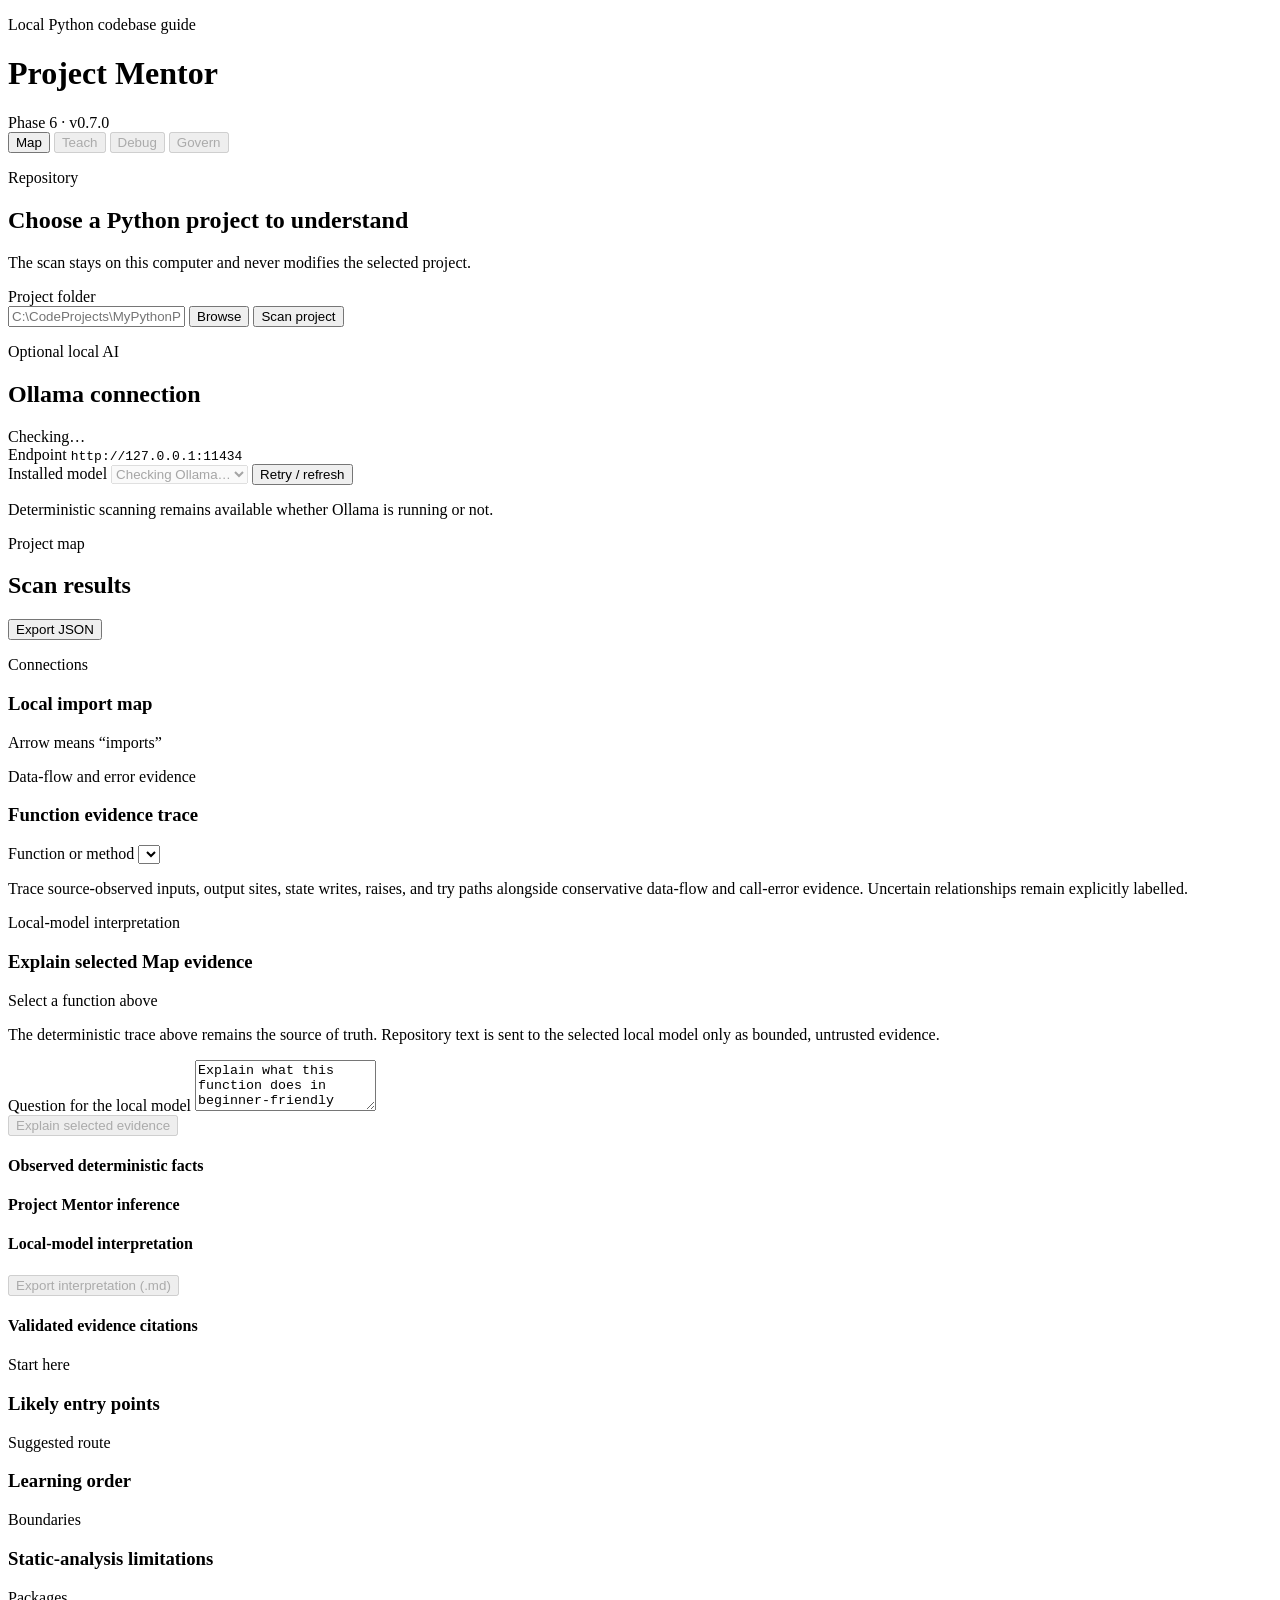
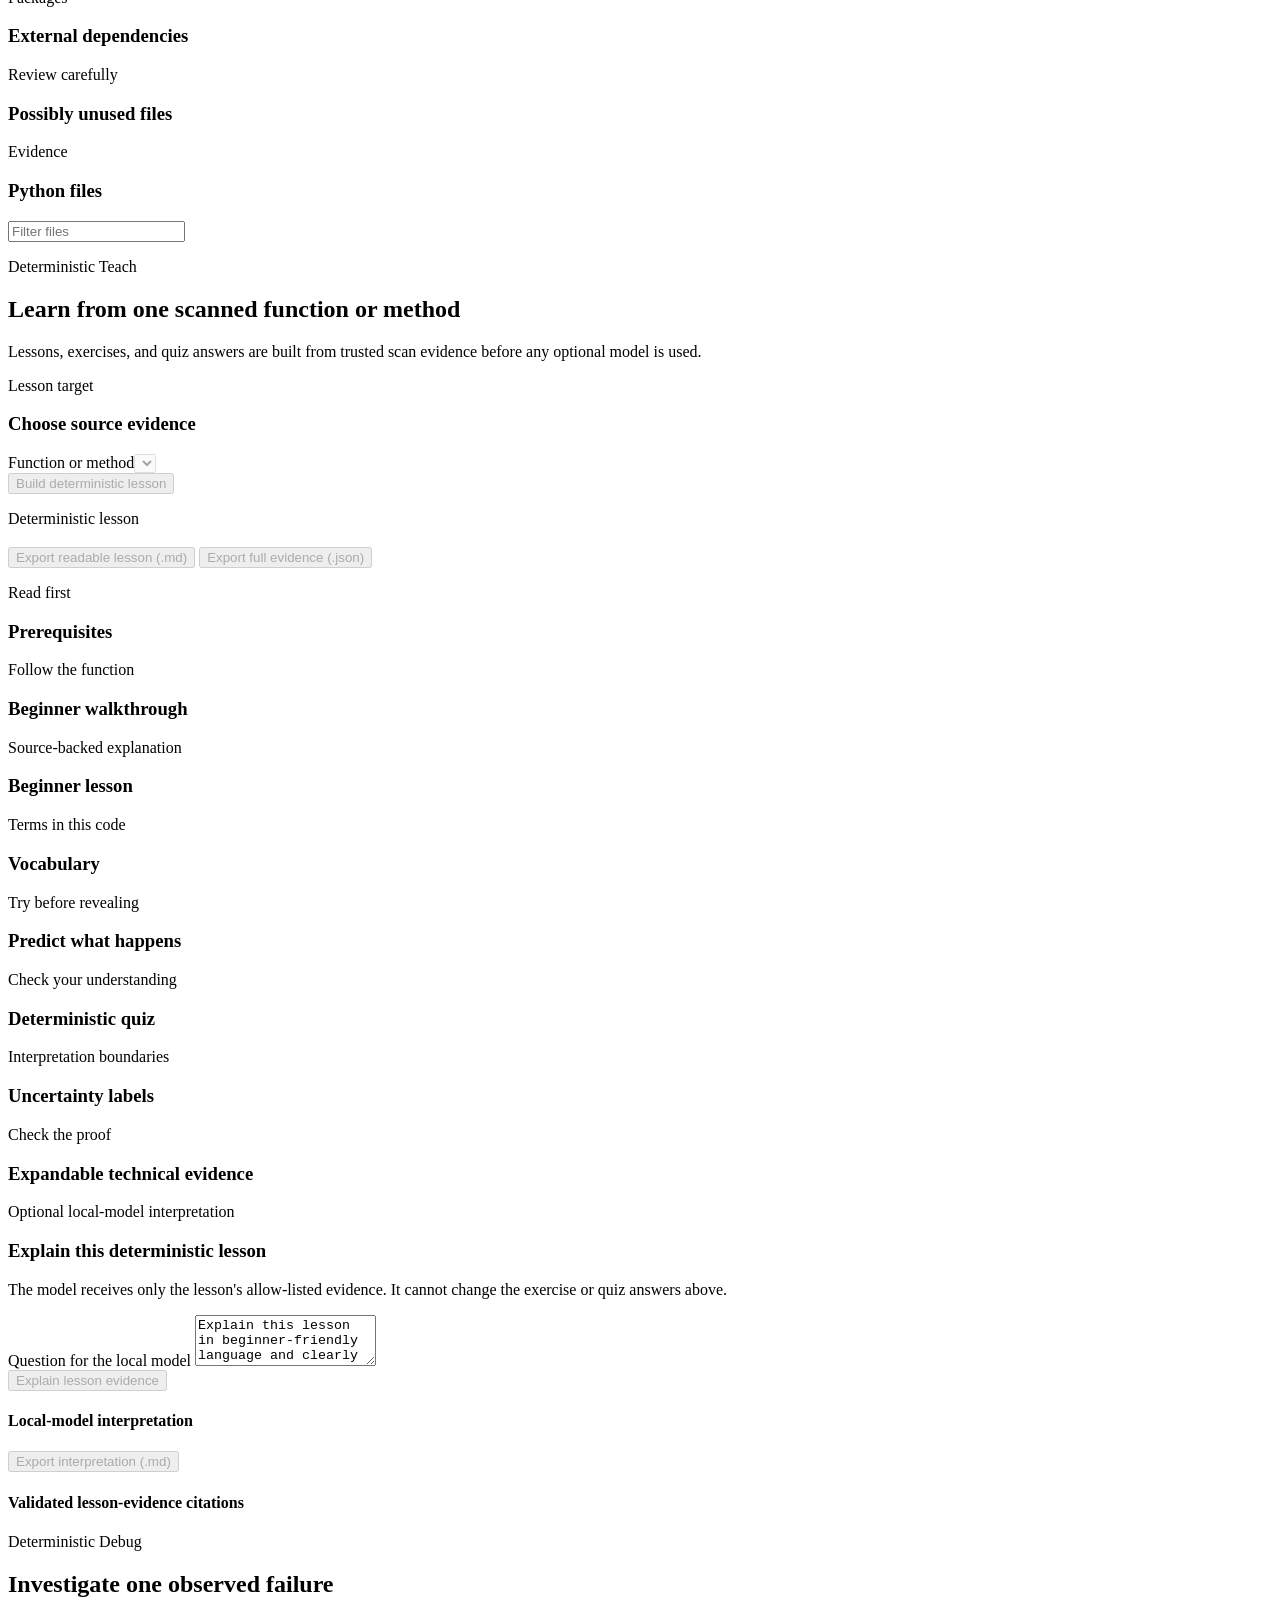
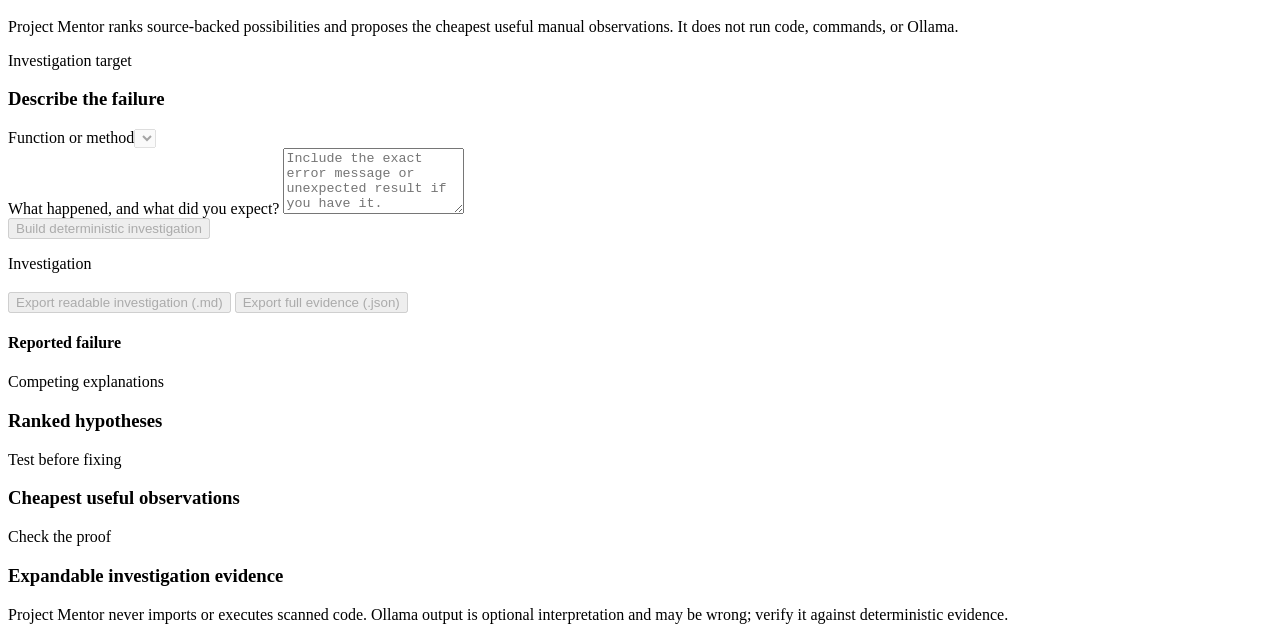
==== project_mentor/static/index.html @ c90c760a "Initial Evidence Explorer project snapshot" ====
<!doctype html>
<html lang="en">
<head>
  <meta charset="utf-8">
  <meta name="viewport" content="width=device-width, initial-scale=1">
  <title>Project Mentor</title>
  <link rel="stylesheet" href="/static/styles.css">
</head>
<body>
  <header class="site-header">
    <div>
      <p class="eyebrow">Local Python codebase guide</p>
      <h1>Project Mentor</h1>
    </div>
    <span class="phase-badge">Phase 6 · v0.7.0</span>
  </header>

  <nav class="view-tabs" aria-label="Project Mentor views">
    <button id="map-tab" class="tab active" type="button" aria-controls="results">Map</button>
    <button id="teach-tab" class="tab" type="button" disabled aria-controls="teach-view">Teach</button>
    <button id="debug-tab" class="tab" type="button" disabled aria-controls="debug-view">Debug</button>
    <button class="tab" type="button" disabled title="Planned for a later milestone">Govern</button>
  </nav>

  <main>
    <section class="panel scanner-panel">
      <div>
        <p class="section-label">Repository</p>
        <h2>Choose a Python project to understand</h2>
        <p class="muted">The scan stays on this computer and never modifies the selected project.</p>
      </div>

      <form id="scan-form">
        <label for="project-path">Project folder</label>
        <div class="path-row">
          <input
            id="project-path"
            name="project-path"
            type="text"
            placeholder="C:\CodeProjects\MyPythonProject"
            autocomplete="off"
            required
          >
          <button id="browse-button" class="secondary" type="button">Browse</button>
          <button id="scan-button" class="primary" type="submit">Scan project</button>
        </div>
      </form>

      <div id="status" class="status" role="status" aria-live="polite"></div>
    </section>

    <section class="panel ollama-panel" aria-labelledby="ollama-heading">
      <div class="ollama-heading-row">
        <div>
          <p class="section-label">Optional local AI</p>
          <h2 id="ollama-heading">Ollama connection</h2>
        </div>
        <span id="ollama-connection-badge" class="connection-badge checking">Checking…</span>
      </div>
      <div class="ollama-controls">
        <div>
          <span class="field-label">Endpoint</span>
          <code id="ollama-endpoint">http://127.0.0.1:11434</code>
        </div>
        <label for="ollama-model-select">
          Installed model
          <select id="ollama-model-select" disabled>
            <option value="">Checking Ollama…</option>
          </select>
        </label>
        <button id="ollama-refresh-button" class="secondary" type="button">Retry / refresh</button>
      </div>
      <p id="ollama-guidance" class="helper-text" role="status" aria-live="polite">Deterministic scanning remains available whether Ollama is running or not.</p>
    </section>

    <section id="results" class="results hidden" aria-live="polite">
      <div class="result-heading">
        <div>
          <p class="section-label">Project map</p>
          <h2 id="result-root">Scan results</h2>
        </div>
        <div class="result-actions">
          <p id="summary-description" class="muted"></p>
          <button id="export-button" class="secondary" type="button">Export JSON</button>
        </div>
      </div>

      <div id="summary-cards" class="summary-grid"></div>

      <section class="panel">
        <div class="file-heading">
          <div>
            <p class="section-label">Connections</p>
            <h3>Local import map</h3>
          </div>
          <p class="graph-legend"><span></span> Arrow means “imports”</p>
        </div>
        <div id="import-graph" class="graph-container"></div>
      </section>

      <section class="panel trace-panel">
        <div class="file-heading">
          <div>
            <p class="section-label">Data-flow and error evidence</p>
            <h3>Function evidence trace</h3>
          </div>
          <label class="trace-picker" for="trace-symbol-select">
            Function or method
            <select id="trace-symbol-select"></select>
          </label>
        </div>
        <p class="helper-text trace-intro">Trace source-observed inputs, output sites, state writes, raises, and try paths alongside conservative data-flow and call-error evidence. Uncertain relationships remain explicitly labelled.</p>
        <div id="function-trace"></div>
      </section>

      <section class="panel ai-panel" aria-labelledby="ai-heading">
        <div class="file-heading">
          <div>
            <p class="section-label">Local-model interpretation</p>
            <h3 id="ai-heading">Explain selected Map evidence</h3>
          </div>
          <span id="ai-selected-symbol" class="selected-evidence">Select a function above</span>
        </div>
        <p class="helper-text">The deterministic trace above remains the source of truth. Repository text is sent to the selected local model only as bounded, untrusted evidence.</p>
        <label for="ai-question">Question for the local model</label>
        <textarea id="ai-question" maxlength="2000" rows="3">Explain what this function does in beginner-friendly language, including important uncertainty.</textarea>
        <div class="ai-actions">
          <button id="ai-explain-button" class="primary" type="button" disabled>Explain selected evidence</button>
          <span id="ai-status" class="status" role="status" aria-live="polite"></span>
        </div>
        <div id="ai-answer-panel" class="ai-answer hidden">
          <div class="evidence-boundary-grid">
            <section>
              <h4>Observed deterministic facts</h4>
              <p id="ai-observed-summary"></p>
            </section>
            <section>
              <h4>Project Mentor inference</h4>
              <p id="ai-inference-summary"></p>
            </section>
          </div>
          <section class="model-interpretation">
            <h4>Local-model interpretation</h4>
            <p id="ai-model-label" class="helper-text"></p>
            <pre id="ai-answer-text"></pre>
            <p id="ai-grounding-warning" class="ai-warning hidden"></p>
            <button id="ai-export-button" class="secondary" type="button" disabled>Export interpretation (.md)</button>
          </section>
          <section>
            <h4>Validated evidence citations</h4>
            <ul id="ai-citations" class="citation-list"></ul>
          </section>
          <p id="ai-context-notice" class="helper-text"></p>
        </div>
      </section>

      <div class="two-column">
        <section class="panel">
          <p class="section-label">Start here</p>
          <h3>Likely entry points</h3>
          <div id="entry-points"></div>
        </section>

        <section class="panel">
          <p class="section-label">Suggested route</p>
          <h3>Learning order</h3>
          <ol id="learning-order" class="learning-list"></ol>
        </section>
      </div>

      <section class="panel">
        <p class="section-label">Boundaries</p>
        <h3>Static-analysis limitations</h3>
        <ul id="analysis-warnings" class="warning-list"></ul>
      </section>

      <div class="two-column">
        <section class="panel">
          <p class="section-label">Packages</p>
          <h3>External dependencies</h3>
          <div id="external-dependencies"></div>
        </section>

        <section class="panel">
          <p class="section-label">Review carefully</p>
          <h3>Possibly unused files</h3>
          <div id="unused-files"></div>
        </section>
      </div>

      <section class="panel">
        <div class="file-heading">
          <div>
            <p class="section-label">Evidence</p>
            <h3>Python files</h3>
          </div>
          <input id="file-filter" type="search" placeholder="Filter files">
        </div>
        <div id="file-list" class="file-list"></div>
      </section>
    </section>

    <section id="teach-view" class="results hidden" aria-live="polite">
      <div class="result-heading">
        <div><p class="section-label">Deterministic Teach</p><h2>Learn from one scanned function or method</h2></div>
        <p class="muted">Lessons, exercises, and quiz answers are built from trusted scan evidence before any optional model is used.</p>
      </div>
      <section class="panel teach-builder-panel">
        <div class="file-heading">
          <div><p class="section-label">Lesson target</p><h3>Choose source evidence</h3></div>
          <label class="trace-picker" for="teach-symbol-select">Function or method<select id="teach-symbol-select" disabled></select></label>
        </div>
        <div class="ai-actions">
          <button id="teach-build-button" class="primary" type="button" disabled>Build deterministic lesson</button>
          <span id="teach-status" class="status" role="status" aria-live="polite"></span>
        </div>
      </section>
      <div id="teach-lesson" class="hidden">
        <section class="panel teach-title-panel">
          <div class="file-heading">
            <div><p class="section-label">Deterministic lesson</p><h3 id="teach-lesson-title"></h3></div>
            <div class="lesson-export-actions">
              <button id="teach-export-markdown-button" class="secondary" type="button" disabled>Export readable lesson (.md)</button>
              <button id="teach-export-json-button" class="secondary" type="button" disabled>Export full evidence (.json)</button>
            </div>
          </div>
          <p id="teach-objective"></p><p id="teach-location" class="helper-text"></p>
        </section>
        <section class="panel"><p class="section-label">Read first</p><h3>Prerequisites</h3><div id="teach-prerequisites"></div></section>
        <section class="panel"><p class="section-label">Follow the function</p><h3>Beginner walkthrough</h3><ol id="teach-stages" class="teach-stage-list"></ol></section>
        <section class="panel"><p class="section-label">Source-backed explanation</p><h3>Beginner lesson</h3><div id="teach-sections" class="teach-section-list"></div></section>
        <div class="two-column">
          <section class="panel"><p class="section-label">Terms in this code</p><h3>Vocabulary</h3><div id="teach-vocabulary"></div></section>
          <section class="panel"><p class="section-label">Try before revealing</p><h3>Predict what happens</h3><div id="teach-exercise"></div></section>
        </div>
        <section class="panel"><p class="section-label">Check your understanding</p><h3>Deterministic quiz</h3><div id="teach-quiz" class="teach-quiz"></div></section>
        <section class="panel"><p class="section-label">Interpretation boundaries</p><h3>Uncertainty labels</h3><ul id="teach-uncertainty" class="warning-list"></ul></section>
        <section class="panel evidence-inspector-panel">
          <p class="section-label">Check the proof</p>
          <h3>Expandable technical evidence</h3>
          <p id="teach-evidence-summary" class="helper-text"></p>
          <div id="teach-evidence-details" class="teach-evidence-groups"></div>
        </section>
        <section class="panel ai-panel" aria-labelledby="teach-ai-heading">
          <div class="file-heading">
            <div><p class="section-label">Optional local-model interpretation</p><h3 id="teach-ai-heading">Explain this deterministic lesson</h3></div>
            <span id="teach-ai-selected-symbol" class="selected-evidence"></span>
          </div>
          <p class="helper-text">The model receives only the lesson's allow-listed evidence. It cannot change the exercise or quiz answers above.</p>
          <label for="teach-ai-question">Question for the local model</label>
          <textarea id="teach-ai-question" maxlength="2000" rows="3">Explain this lesson in beginner-friendly language and clearly identify static-analysis uncertainty.</textarea>
          <div class="ai-actions">
            <button id="teach-ai-explain-button" class="primary" type="button" disabled>Explain lesson evidence</button>
            <span id="teach-ai-status" class="status" role="status" aria-live="polite"></span>
          </div>
          <div id="teach-ai-answer-panel" class="ai-answer hidden">
            <section class="model-interpretation">
              <h4>Local-model interpretation</h4><p id="teach-ai-model-label" class="helper-text"></p>
              <pre id="teach-ai-answer-text"></pre><p id="teach-ai-grounding-warning" class="ai-warning hidden"></p>
              <button id="teach-ai-export-button" class="secondary" type="button" disabled>Export interpretation (.md)</button>
            </section>
            <section><h4>Validated lesson-evidence citations</h4><ul id="teach-ai-citations" class="citation-list"></ul></section>
            <p id="teach-ai-context-notice" class="helper-text"></p>
          </div>
        </section>
      </div>
    </section>

    <section id="debug-view" class="results hidden" aria-live="polite">
      <div class="result-heading">
        <div><p class="section-label">Deterministic Debug</p><h2>Investigate one observed failure</h2></div>
        <p class="muted">Project Mentor ranks source-backed possibilities and proposes the cheapest useful manual observations. It does not run code, commands, or Ollama.</p>
      </div>
      <section class="panel debug-builder-panel">
        <div class="file-heading">
          <div><p class="section-label">Investigation target</p><h3>Describe the failure</h3></div>
          <label class="trace-picker" for="debug-symbol-select">Function or method<select id="debug-symbol-select" disabled></select></label>
        </div>
        <label for="debug-failure-input">What happened, and what did you expect?</label>
        <textarea id="debug-failure-input" maxlength="2000" rows="4" placeholder="Include the exact error message or unexpected result if you have it."></textarea>
        <div class="ai-actions">
          <button id="debug-build-button" class="primary" type="button" disabled>Build deterministic investigation</button>
          <span id="debug-status" class="status" role="status" aria-live="polite"></span>
        </div>
      </section>
      <div id="debug-investigation" class="hidden">
        <section class="panel debug-title-panel">
          <div class="file-heading">
            <div><p class="section-label">Investigation</p><h3 id="debug-investigation-title"></h3></div>
            <div class="lesson-export-actions">
              <button id="debug-export-markdown-button" class="secondary" type="button" disabled>Export readable investigation (.md)</button>
              <button id="debug-export-json-button" class="secondary" type="button" disabled>Export full evidence (.json)</button>
            </div>
          </div>
          <p id="debug-location" class="helper-text"></p>
          <h4>Reported failure</h4><p id="debug-failure-statement"></p>
          <p id="debug-boundary-notice" class="ai-warning"></p>
        </section>
        <section class="panel">
          <p class="section-label">Competing explanations</p>
          <h3>Ranked hypotheses</h3>
          <div id="debug-hypotheses" class="debug-hypothesis-list"></div>
        </section>
        <section class="panel">
          <p class="section-label">Test before fixing</p>
          <h3>Cheapest useful observations</h3>
          <ol id="debug-diagnostics" class="teach-stage-list"></ol>
        </section>
        <section class="panel evidence-inspector-panel">
          <p class="section-label">Check the proof</p>
          <h3>Expandable investigation evidence</h3>
          <p id="debug-evidence-summary" class="helper-text"></p>
          <div id="debug-evidence-details" class="teach-evidence-groups"></div>
        </section>
      </div>
    </section>
  </main>

  <footer>
    Project Mentor never imports or executes scanned code. Ollama output is optional interpretation and may be wrong; verify it against deterministic evidence.
  </footer>

  <script src="/static/app.js" defer></script>
</body>
</html>
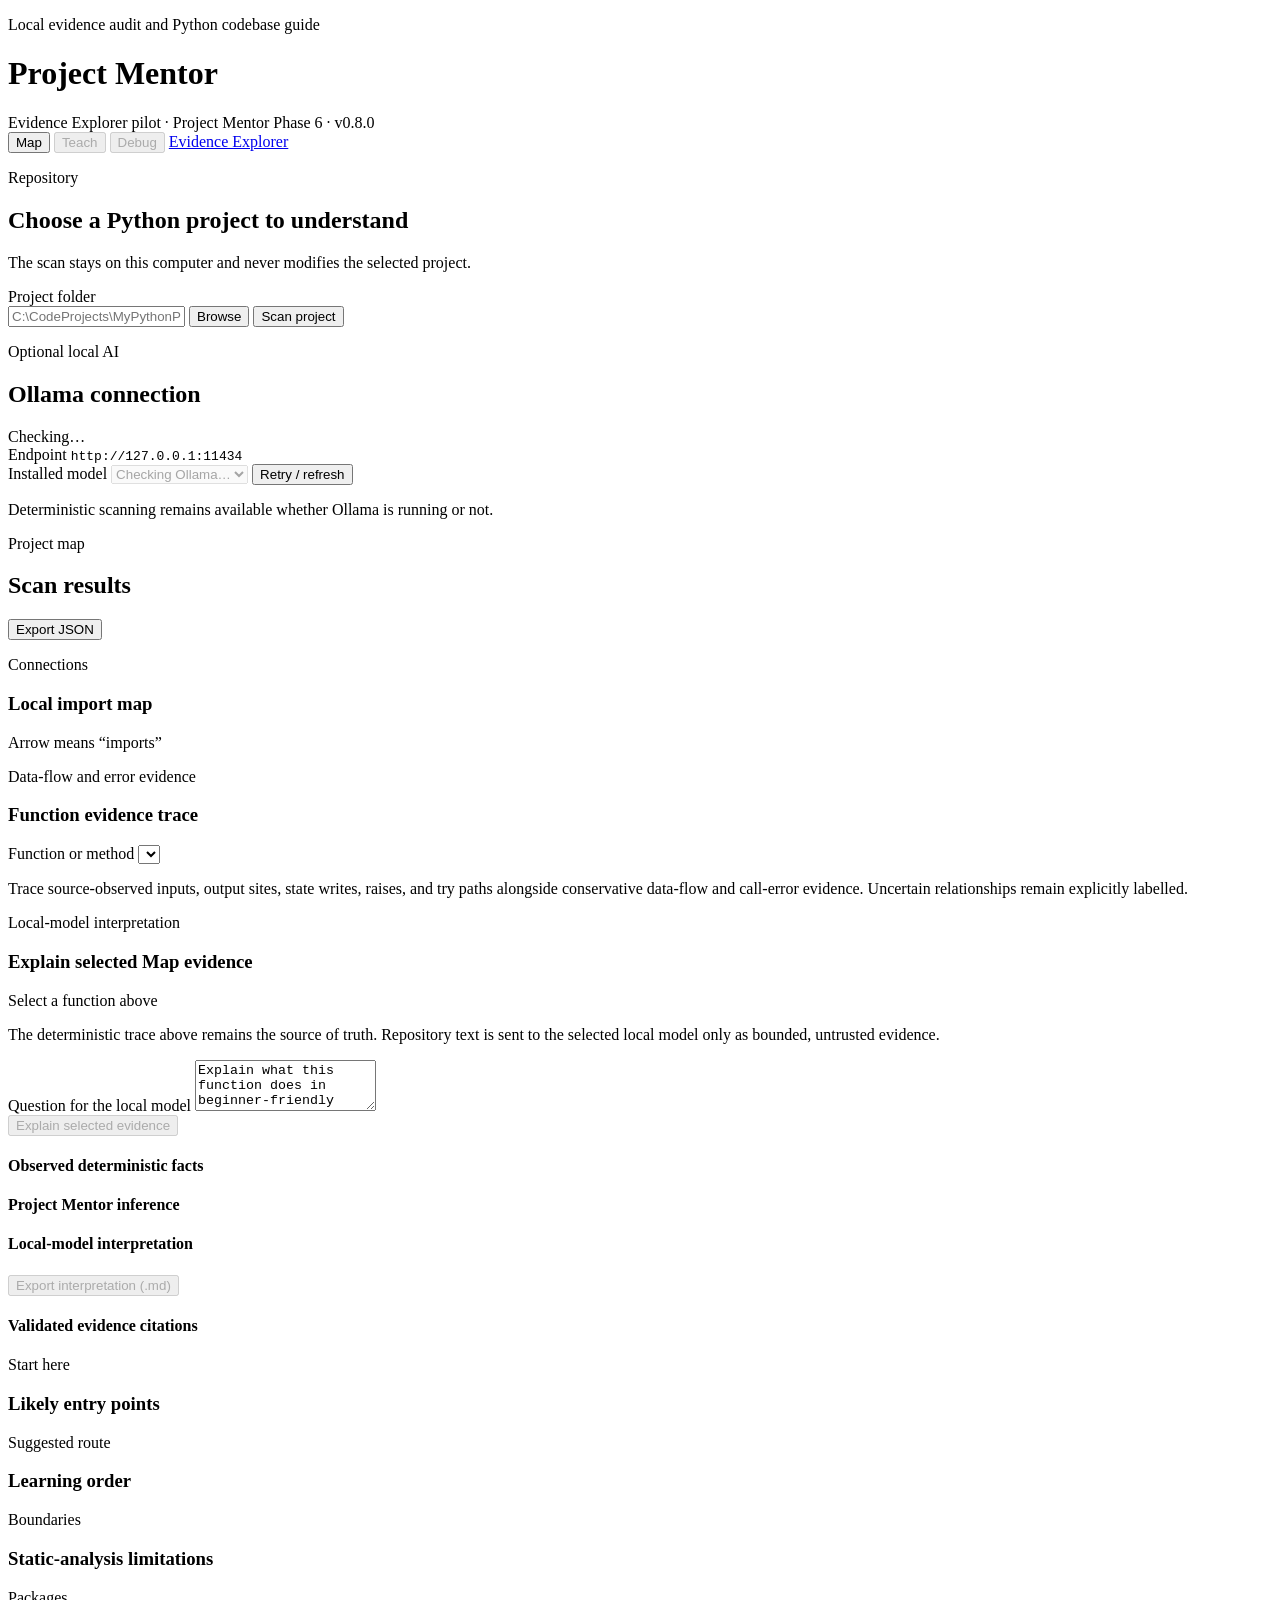
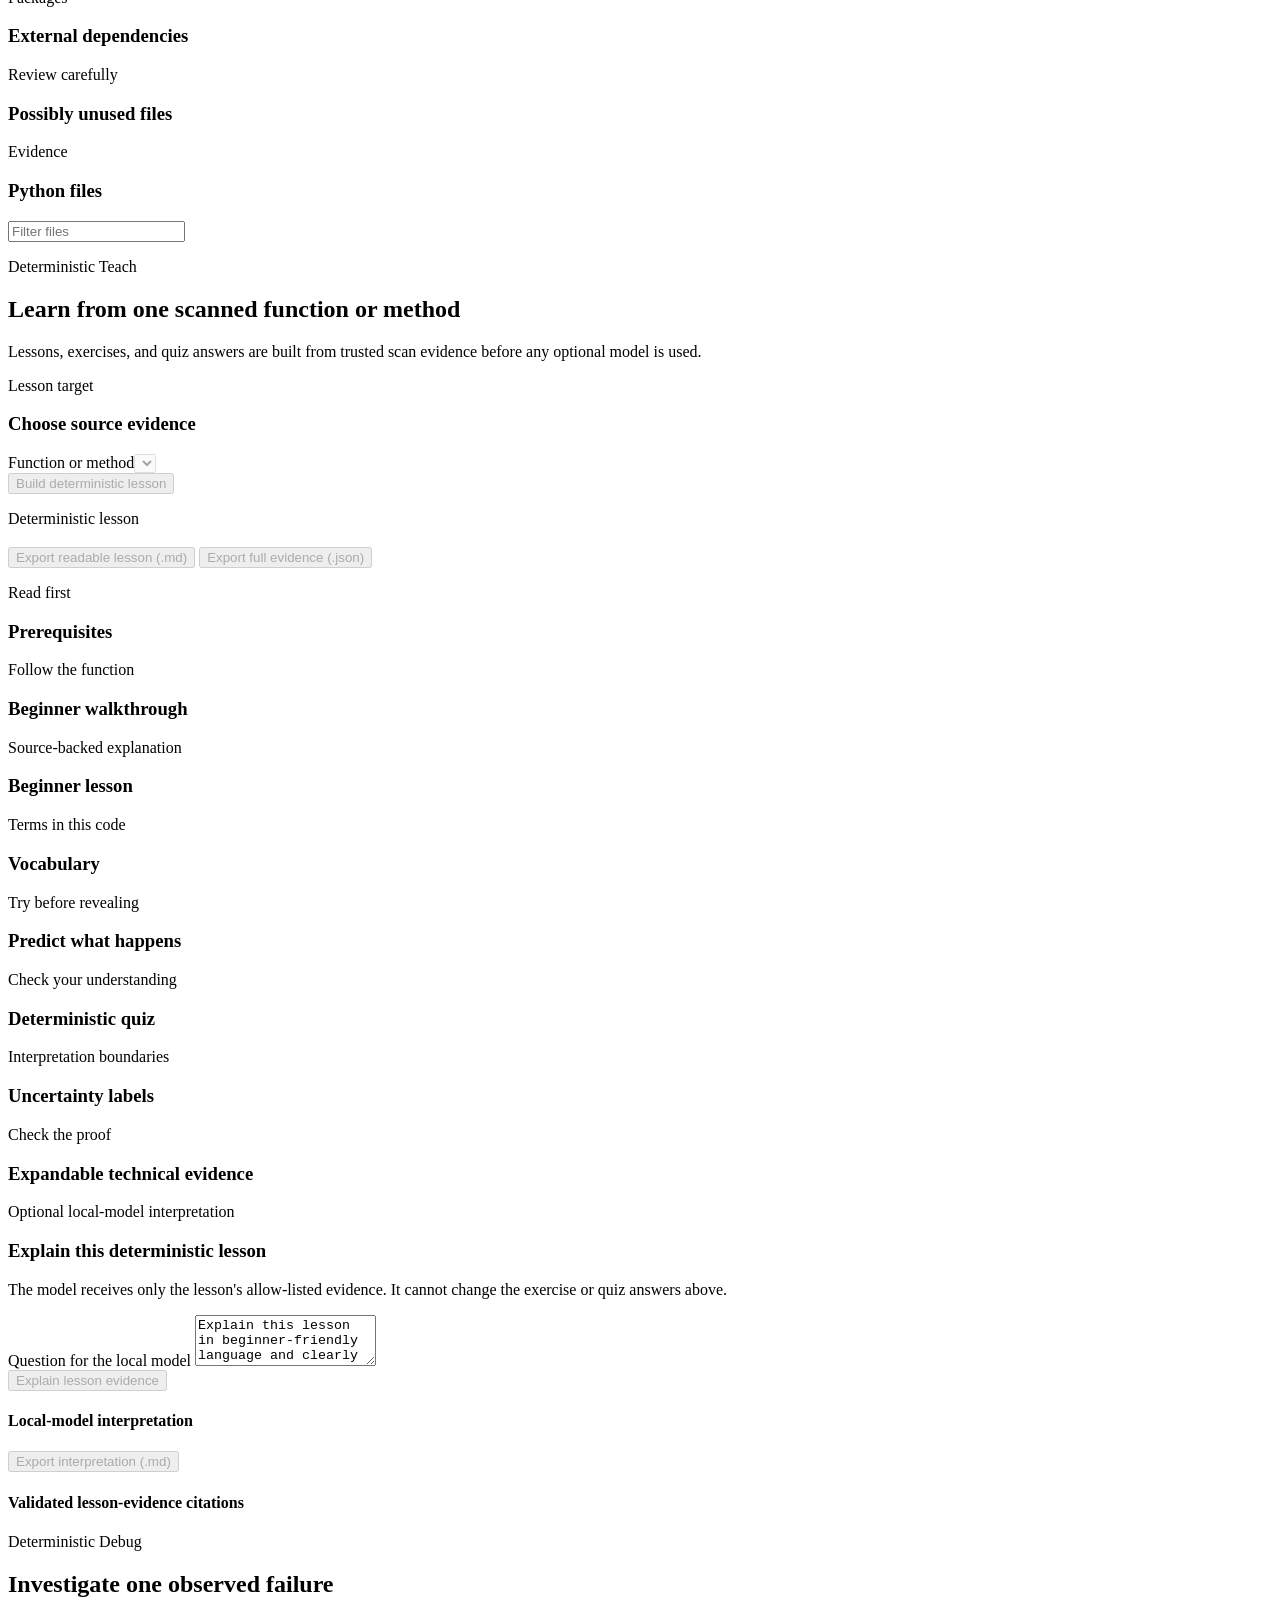
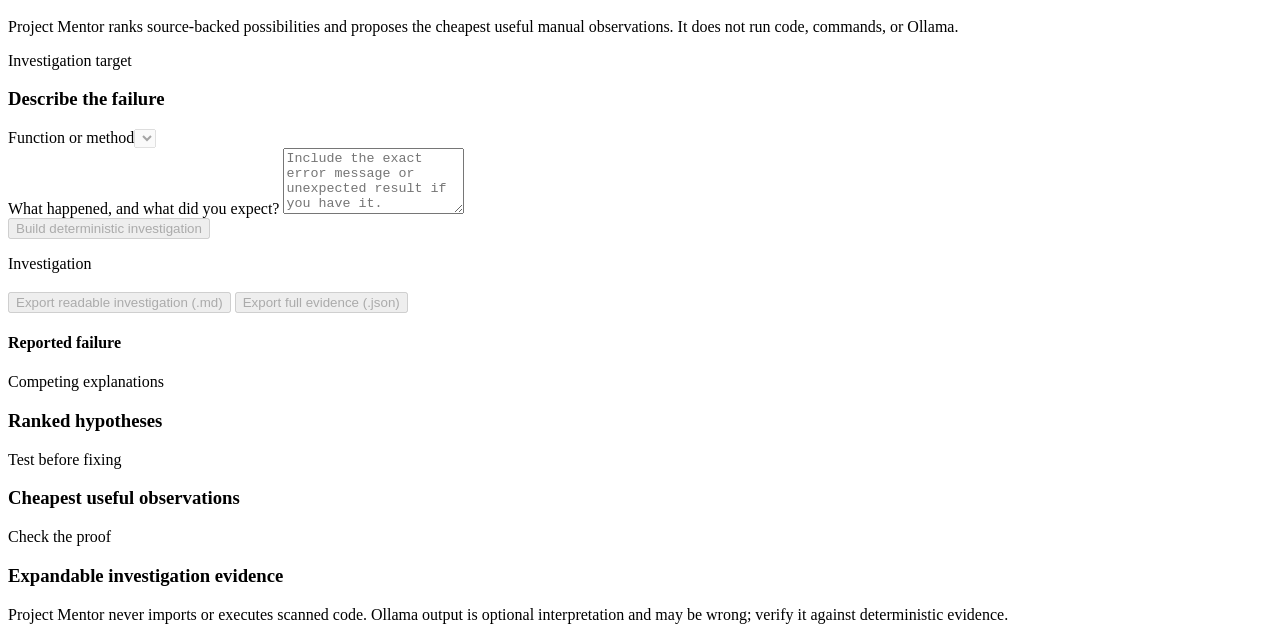
==== commit 9b6fae22: "feat: package Evidence Explorer 0.8 pilot" ====
--- a/project_mentor/static/index.html
+++ b/project_mentor/static/index.html
@@ -9,17 +9,17 @@
 <body>
   <header class="site-header">
     <div>
-      <p class="eyebrow">Local Python codebase guide</p>
+      <p class="eyebrow">Local evidence audit and Python codebase guide</p>
       <h1>Project Mentor</h1>
     </div>
-    <span class="phase-badge">Phase 6 · v0.7.0</span>
+    <span class="phase-badge">Evidence Explorer pilot · Project Mentor Phase 6 · v0.8.0</span>
   </header>
 
   <nav class="view-tabs" aria-label="Project Mentor views">
     <button id="map-tab" class="tab active" type="button" aria-controls="results">Map</button>
     <button id="teach-tab" class="tab" type="button" disabled aria-controls="teach-view">Teach</button>
     <button id="debug-tab" class="tab" type="button" disabled aria-controls="debug-view">Debug</button>
-    <button class="tab" type="button" disabled title="Planned for a later milestone">Govern</button>
+    <a class="tab tab-link" href="/evidence/QWEN-VSCODE-MCP-ECHO-001">Evidence Explorer</a>
   </nav>
 
   <main>
